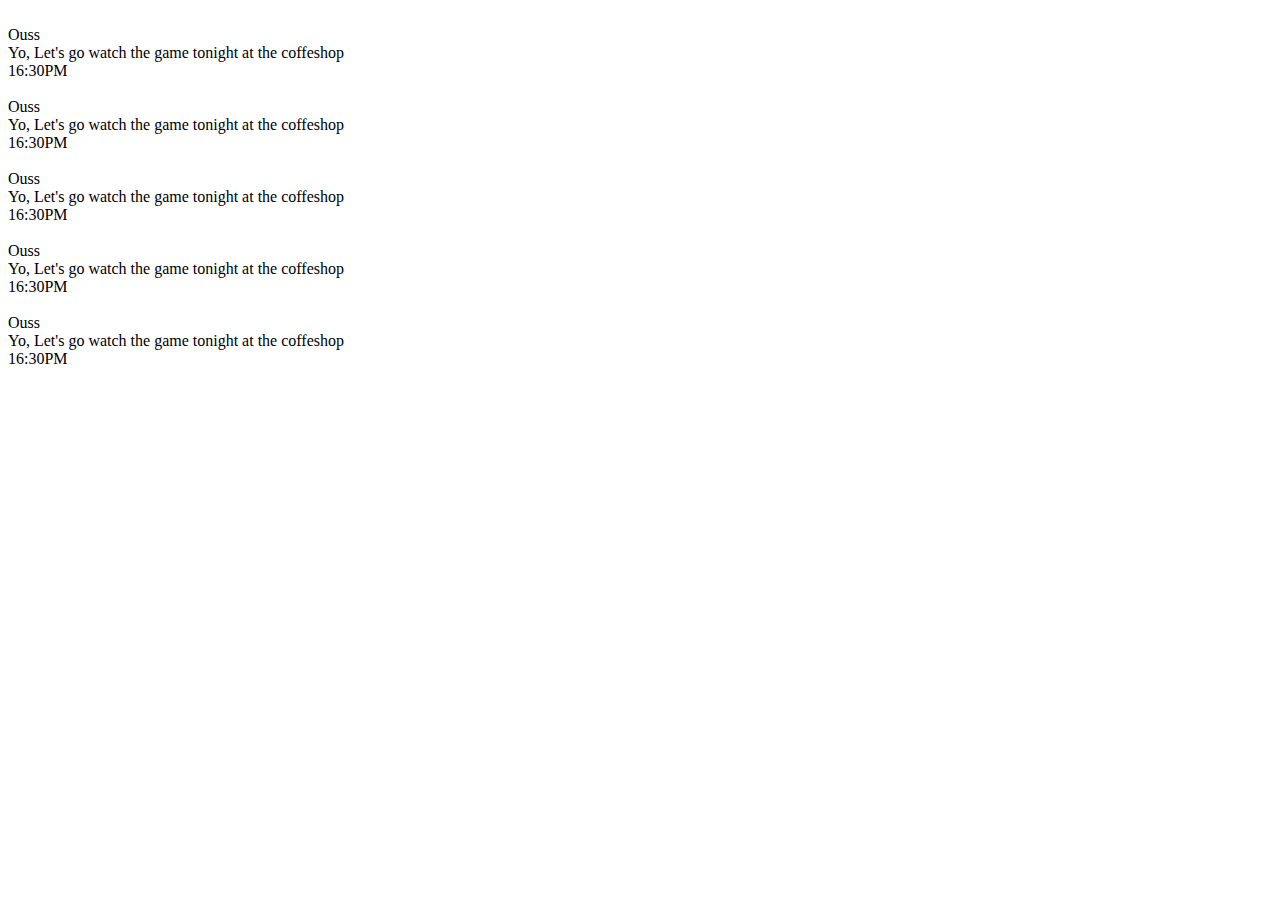
==== chat-app-layout/flex/index.html @ 237c15a3 "added chat-app base htm with dummy data" ====
<!DOCTYPE html>
<html lang="en">
  <head>
    <meta charset="utf-8">
    <title>ChatApp</title>
  </head>
  <body>
    <div class="app-container">

      <div class="app-contacts">

        <div class="app-message">
          <img class="app-avatar" src="https://placekitten.com/150/150" alt="">
          <div class="app-message-content">
            <div class="app-sender">
              Ouss
            </div>
            <div class="app-message-text">
              Yo, Let's go watch the game tonight at the coffeshop
            </div>
          </div>
          <div class="app-timestamp">
            16:30PM
          </div>
        </div>

        <div class="app-message">
          <img class="app-avatar" src="https://placekitten.com/150/150" alt="">
          <div class="app-message-content">
            <div class="app-sender">
              Ouss
            </div>
            <div class="app-message-text">
              Yo, Let's go watch the game tonight at the coffeshop
            </div>
          </div>
          <div class="app-timestamp">
            16:30PM
          </div>
        </div>

        <div class="app-message">
          <img class="app-avatar" src="https://placekitten.com/150/150" alt="">
          <div class="app-message-content">
            <div class="app-sender">
              Ouss
            </div>
            <div class="app-message-text">
              Yo, Let's go watch the game tonight at the coffeshop
            </div>
          </div>
          <div class="app-timestamp">
            16:30PM
          </div>
        </div>

        <div class="app-message">
          <img class="app-avatar" src="https://placekitten.com/150/150" alt="">
          <div class="app-message-content">
            <div class="app-sender">
              Ouss
            </div>
            <div class="app-message-text">
              Yo, Let's go watch the game tonight at the coffeshop
            </div>
          </div>
          <div class="app-timestamp">
            16:30PM
          </div>
        </div>

        <div class="app-message">
          <img class="app-avatar" src="https://placekitten.com/150/150" alt="">
          <div class="app-message-content">
            <div class="app-sender">
              Ouss
            </div>
            <div class="app-message-text">
              Yo, Let's go watch the game tonight at the coffeshop
            </div>
          </div>
          <div class="app-timestamp">
            16:30PM
          </div>
        </div>

      </div>


      <div class="app-chats">

      </div>

    </div>
  </body>
</html>
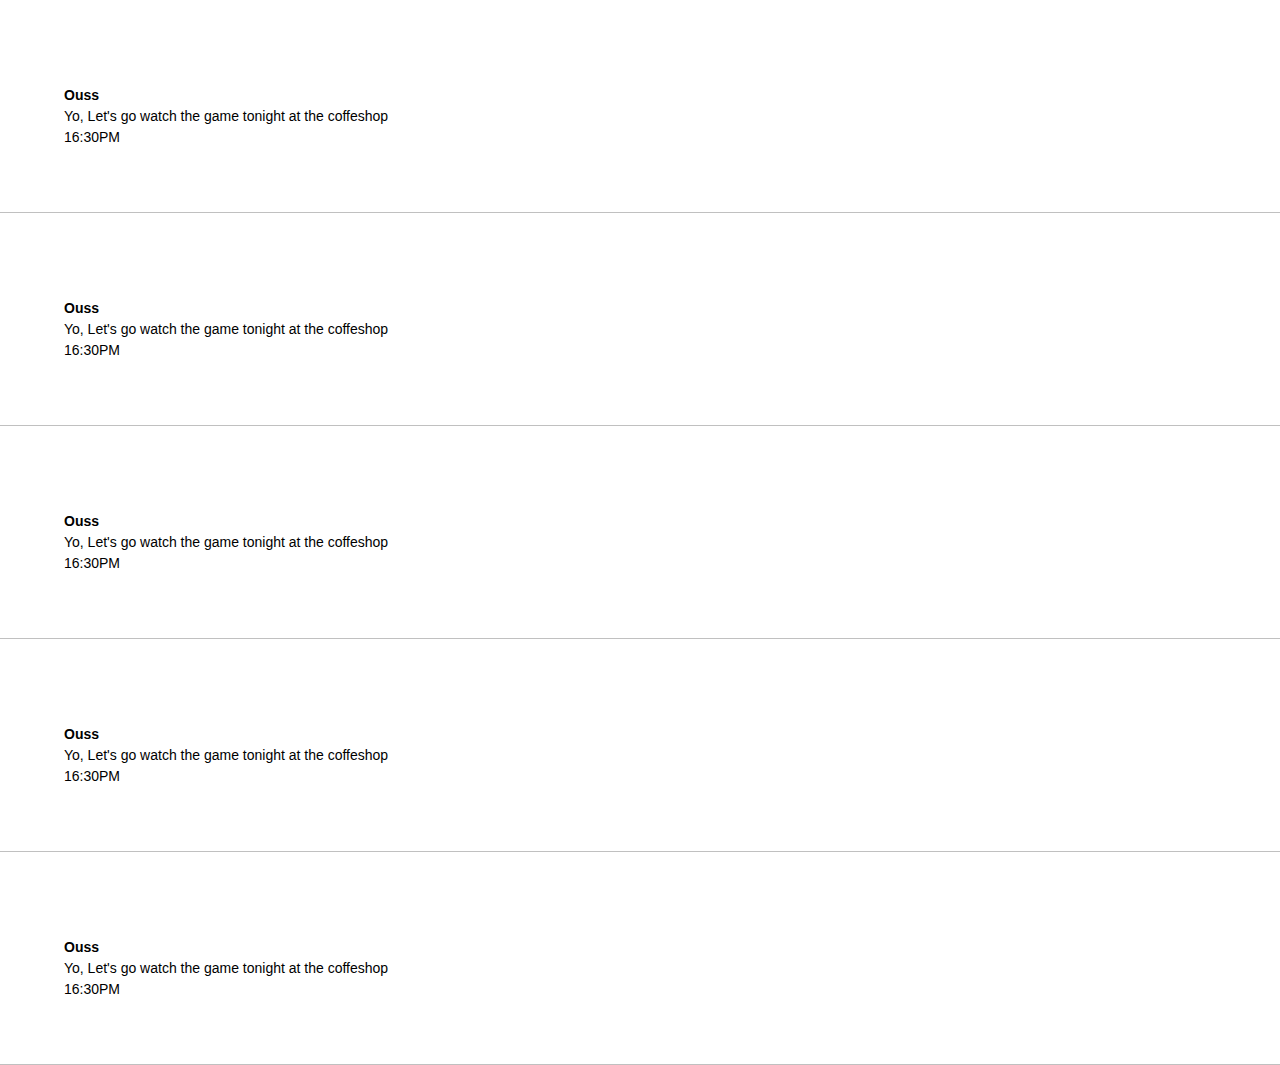
==== commit e651b0e6: "changed chatapp css file names and added base css style" ====
--- a/chat-app-layout/flex/index.html
+++ b/chat-app-layout/flex/index.html
@@ -2,6 +2,8 @@
 <html lang="en">
   <head>
     <meta charset="utf-8">
+    <meta name="viewport" content="width=device-width, initial-scale=1">
+    <link rel="stylesheet" href="../chatapp-base.css">
     <title>ChatApp</title>
   </head>
   <body>
--- a/chat-app-layout/chatapp-base.css
+++ b/chat-app-layout/chatapp-base.css
@@ -0,0 +1,37 @@
+html {
+  box-sizing: border-box;
+}
+
+*,
+*:before,
+*:after {
+  box-sizing: inherit;
+}
+
+body {
+  font-size: 14px;
+  font-family: sans-serif;
+  line-height: 1.5;
+  margin: 0;
+  padding: 0;
+}
+
+.app-avatar {
+  border-radius: 50%
+}
+
+.app-message {
+  padding: 5vw;
+}
+
+.app-content .app-avatar {
+  width: 5rem;
+}
+
+.app-sender {
+  font-weight: bold;
+}
+
+.app-contacts .app-message {
+  border-bottom: solid 1px silver;
+}
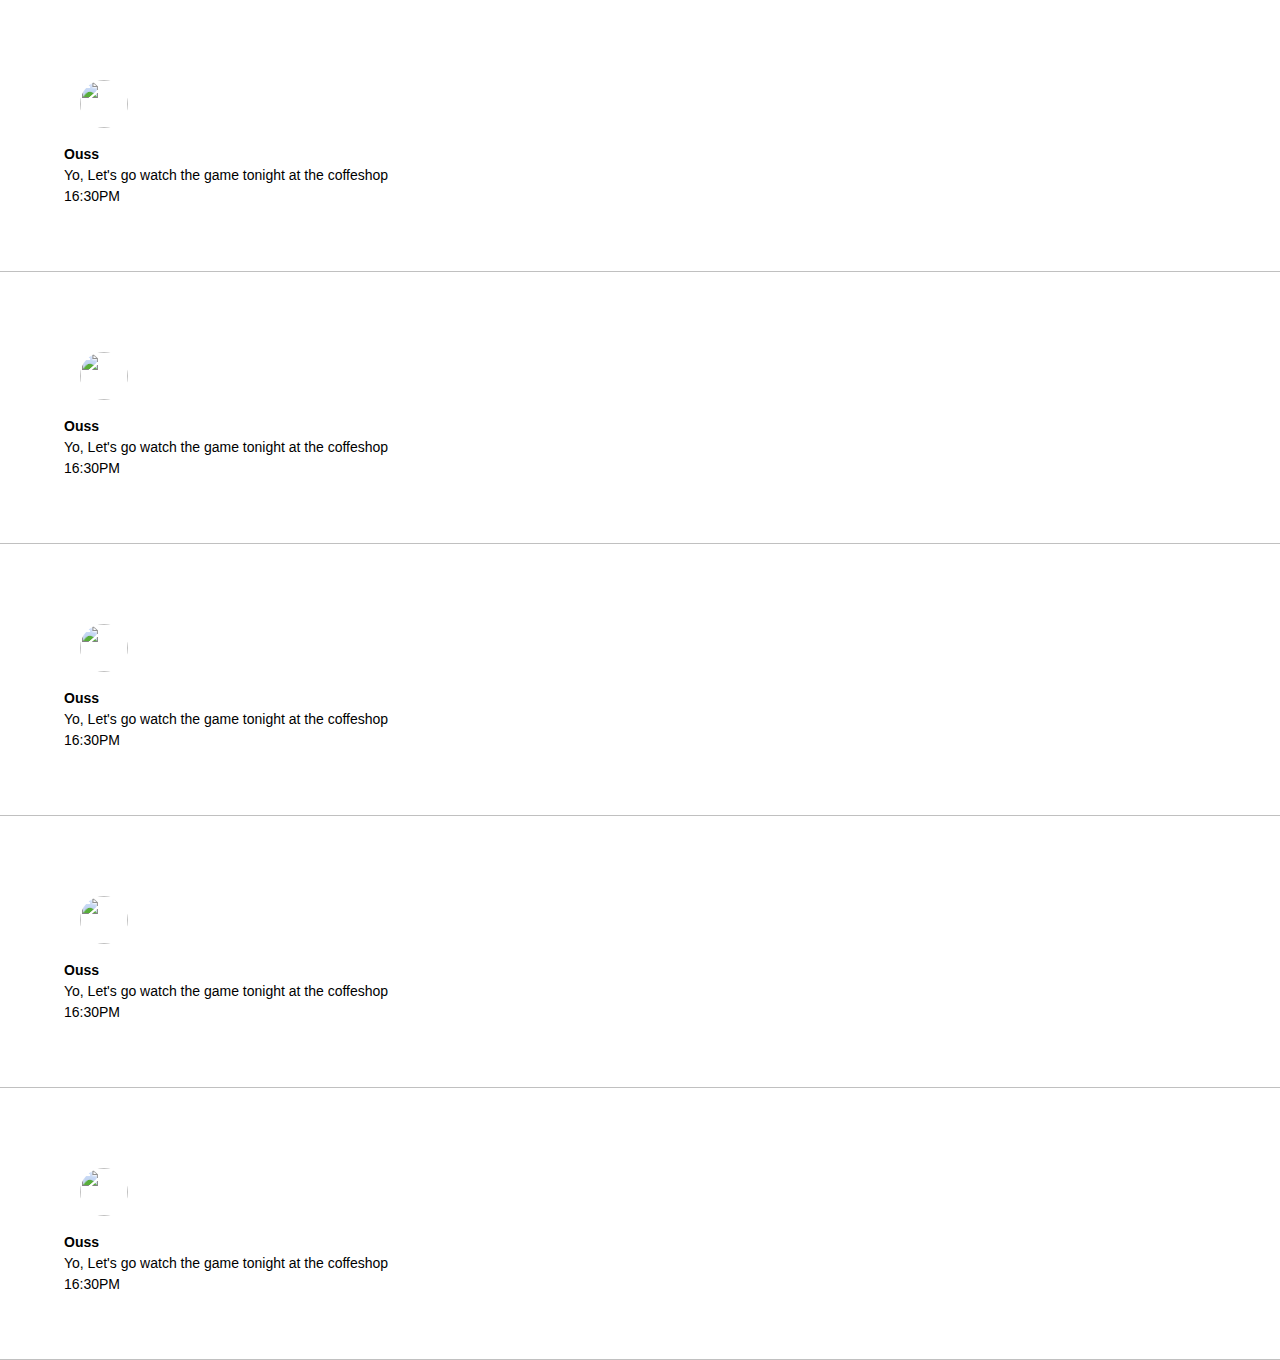
==== commit d50f5c0b: "fixed base css file bugs and added chat-app-layout.css as a link" ====
--- a/chat-app-layout/flex/index.html
+++ b/chat-app-layout/flex/index.html
@@ -4,6 +4,7 @@
     <meta charset="utf-8">
     <meta name="viewport" content="width=device-width, initial-scale=1">
     <link rel="stylesheet" href="../chatapp-base.css">
+    <link rel="stylesheet" href="./chatapp-flex-layout.css">
     <title>ChatApp</title>
   </head>
   <body>
--- a/chat-app-layout/chatapp-base.css
+++ b/chat-app-layout/chatapp-base.css
@@ -24,8 +24,10 @@
   padding: 5vw;
 }
 
-.app-content .app-avatar {
-  width: 5rem;
+.app-contacts .app-avatar {
+  width: 3rem;
+  height: 3rem;
+  margin: 1rem;
 }
 
 .app-sender {
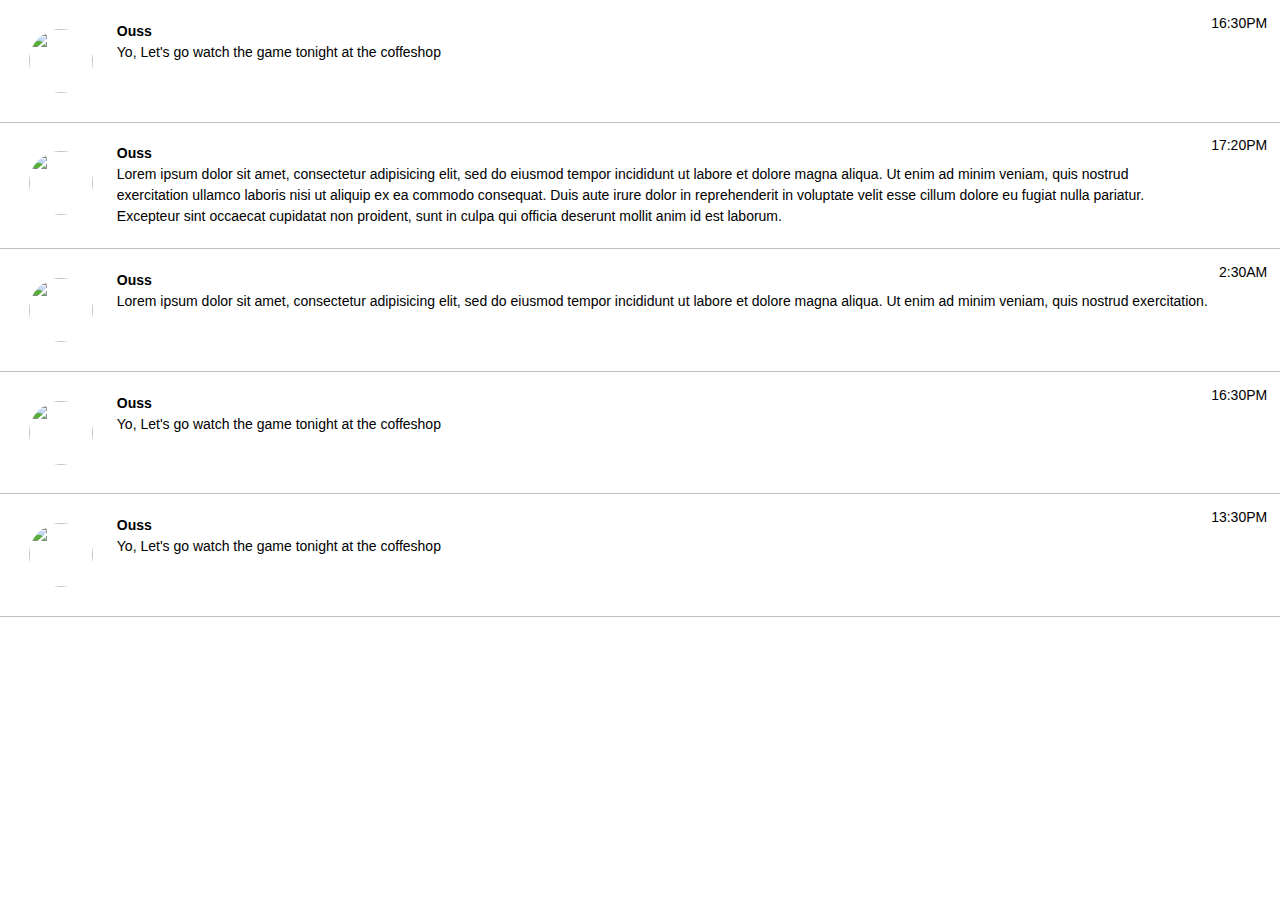
==== commit 91a04cd7: "completed chatapp mobile layout" ====
--- a/chat-app-layout/flex/index.html
+++ b/chat-app-layout/flex/index.html
@@ -28,7 +28,37 @@
         </div>
 
         <div class="app-message">
-          <img class="app-avatar" src="https://placekitten.com/150/150" alt="">
+          <img class="app-avatar" src="https://placekitten.com/220/150" alt="">
+          <div class="app-message-content">
+            <div class="app-sender">
+              Ouss
+            </div>
+            <div class="app-message-text">
+              Lorem ipsum dolor sit amet, consectetur adipisicing elit, sed do eiusmod tempor incididunt ut labore et dolore magna aliqua. Ut enim ad minim veniam, quis nostrud exercitation ullamco laboris nisi ut aliquip ex ea commodo consequat. Duis aute irure dolor in reprehenderit in voluptate velit esse cillum dolore eu fugiat nulla pariatur. Excepteur sint occaecat cupidatat non proident, sunt in culpa qui officia deserunt mollit anim id est laborum.
+            </div>
+          </div>
+          <div class="app-timestamp">
+            17:20PM
+          </div>
+        </div>
+
+        <div class="app-message">
+          <img class="app-avatar" src="https://placekitten.com/160/150" alt="">
+          <div class="app-message-content">
+            <div class="app-sender">
+              Ouss
+            </div>
+            <div class="app-message-text">
+              Lorem ipsum dolor sit amet, consectetur adipisicing elit, sed do eiusmod tempor incididunt ut labore et dolore magna aliqua. Ut enim ad minim veniam, quis nostrud exercitation.
+            </div>
+          </div>
+          <div class="app-timestamp">
+            2:30AM
+          </div>
+        </div>
+
+        <div class="app-message">
+          <img class="app-avatar" src="https://placekitten.com/150/170" alt="">
           <div class="app-message-content">
             <div class="app-sender">
               Ouss
@@ -43,7 +73,7 @@
         </div>
 
         <div class="app-message">
-          <img class="app-avatar" src="https://placekitten.com/150/150" alt="">
+          <img class="app-avatar" src="https://placekitten.com/180/150" alt="">
           <div class="app-message-content">
             <div class="app-sender">
               Ouss
@@ -53,37 +83,7 @@
             </div>
           </div>
           <div class="app-timestamp">
-            16:30PM
-          </div>
-        </div>
-
-        <div class="app-message">
-          <img class="app-avatar" src="https://placekitten.com/150/150" alt="">
-          <div class="app-message-content">
-            <div class="app-sender">
-              Ouss
-            </div>
-            <div class="app-message-text">
-              Yo, Let's go watch the game tonight at the coffeshop
-            </div>
-          </div>
-          <div class="app-timestamp">
-            16:30PM
-          </div>
-        </div>
-
-        <div class="app-message">
-          <img class="app-avatar" src="https://placekitten.com/150/150" alt="">
-          <div class="app-message-content">
-            <div class="app-sender">
-              Ouss
-            </div>
-            <div class="app-message-text">
-              Yo, Let's go watch the game tonight at the coffeshop
-            </div>
-          </div>
-          <div class="app-timestamp">
-            16:30PM
+            13:30PM
           </div>
         </div>
 
--- a/chat-app-layout/chatapp-base.css
+++ b/chat-app-layout/chatapp-base.css
@@ -16,17 +16,22 @@
   padding: 0;
 }
 
+.app-message {
+  padding: 1vw;
+}
+
+.app-message-content {
+  padding: 0.5rem;
+}
+
 .app-avatar {
   border-radius: 50%
 }
 
-.app-message {
-  padding: 5vw;
-}
 
 .app-contacts .app-avatar {
-  width: 3rem;
-  height: 3rem;
+  width: 4rem;
+  height: 4rem;
   margin: 1rem;
 }
 
--- a/chat-app-layout/flex/chatapp-flex-layout.css
+++ b/chat-app-layout/flex/chatapp-flex-layout.css
@@ -0,0 +1,7 @@
+.app-message {
+  display: flex;
+}
+
+.app-message-content {
+  flex: 1;
+}
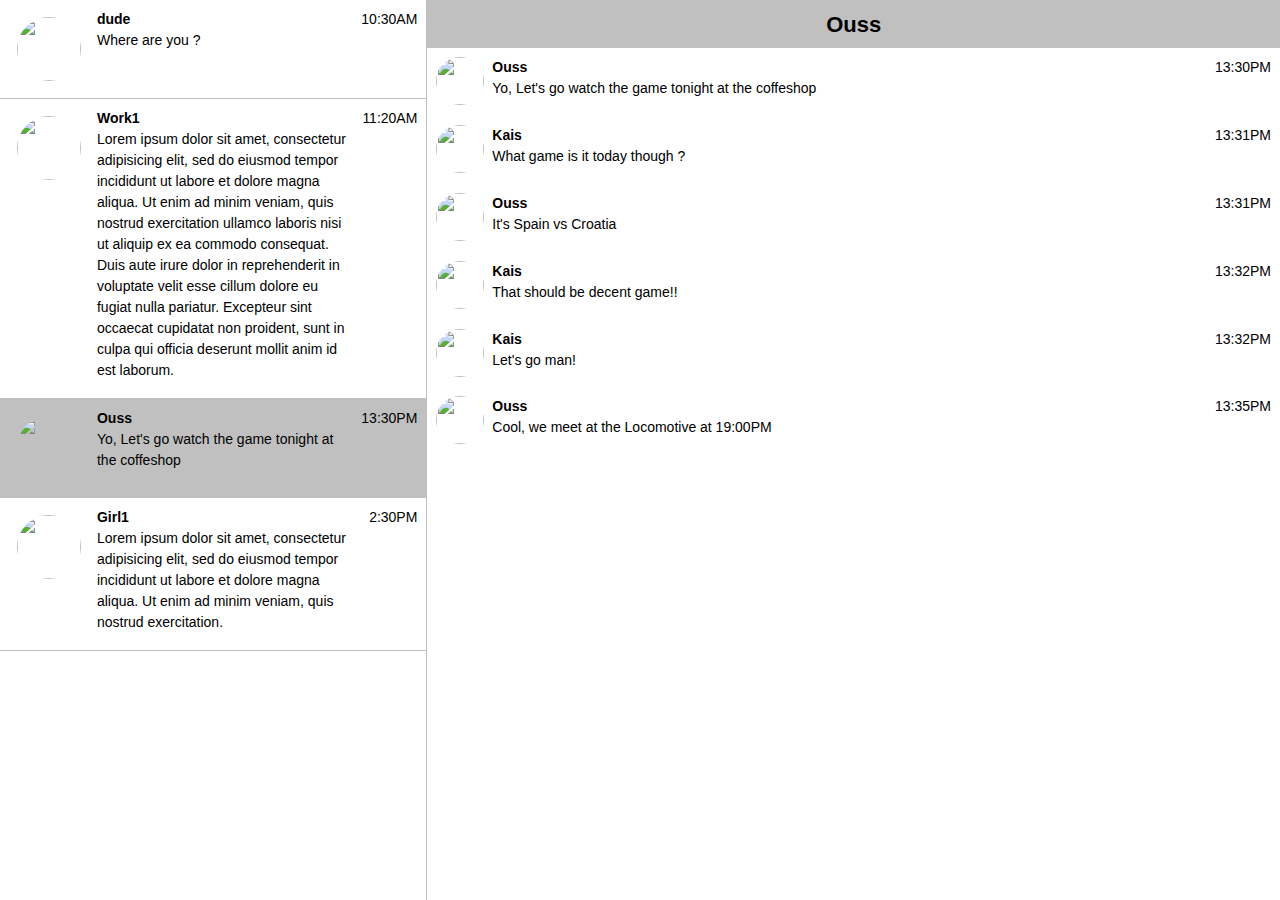
==== commit 849ab40e: "added single chat view on large screen with dummy data and appropriate css" ====
--- a/chat-app-layout/flex/index.html
+++ b/chat-app-layout/flex/index.html
@@ -13,17 +13,17 @@
       <div class="app-contacts">
 
         <div class="app-message">
-          <img class="app-avatar" src="https://placekitten.com/150/150" alt="">
+          <img class="app-avatar" src="https://placekitten.com/250/250" alt="">
           <div class="app-message-content">
             <div class="app-sender">
-              Ouss
+              dude
             </div>
             <div class="app-message-text">
-              Yo, Let's go watch the game tonight at the coffeshop
+              Where are you ?
             </div>
           </div>
           <div class="app-timestamp">
-            16:30PM
+            10:30AM
           </div>
         </div>
 
@@ -31,48 +31,18 @@
           <img class="app-avatar" src="https://placekitten.com/220/150" alt="">
           <div class="app-message-content">
             <div class="app-sender">
-              Ouss
+              Work1
             </div>
             <div class="app-message-text">
               Lorem ipsum dolor sit amet, consectetur adipisicing elit, sed do eiusmod tempor incididunt ut labore et dolore magna aliqua. Ut enim ad minim veniam, quis nostrud exercitation ullamco laboris nisi ut aliquip ex ea commodo consequat. Duis aute irure dolor in reprehenderit in voluptate velit esse cillum dolore eu fugiat nulla pariatur. Excepteur sint occaecat cupidatat non proident, sunt in culpa qui officia deserunt mollit anim id est laborum.
             </div>
           </div>
           <div class="app-timestamp">
-            17:20PM
+            11:20AM
           </div>
         </div>
 
-        <div class="app-message">
-          <img class="app-avatar" src="https://placekitten.com/160/150" alt="">
-          <div class="app-message-content">
-            <div class="app-sender">
-              Ouss
-            </div>
-            <div class="app-message-text">
-              Lorem ipsum dolor sit amet, consectetur adipisicing elit, sed do eiusmod tempor incididunt ut labore et dolore magna aliqua. Ut enim ad minim veniam, quis nostrud exercitation.
-            </div>
-          </div>
-          <div class="app-timestamp">
-            2:30AM
-          </div>
-        </div>
-
-        <div class="app-message">
-          <img class="app-avatar" src="https://placekitten.com/150/170" alt="">
-          <div class="app-message-content">
-            <div class="app-sender">
-              Ouss
-            </div>
-            <div class="app-message-text">
-              Yo, Let's go watch the game tonight at the coffeshop
-            </div>
-          </div>
-          <div class="app-timestamp">
-            16:30PM
-          </div>
-        </div>
-
-        <div class="app-message">
+        <div class="app-message app-message-active">
           <img class="app-avatar" src="https://placekitten.com/180/150" alt="">
           <div class="app-message-content">
             <div class="app-sender">
@@ -87,11 +57,121 @@
           </div>
         </div>
 
+        <div class="app-message">
+          <img class="app-avatar" src="https://placekitten.com/160/150" alt="">
+          <div class="app-message-content">
+            <div class="app-sender">
+              Girl1
+            </div>
+            <div class="app-message-text">
+              Lorem ipsum dolor sit amet, consectetur adipisicing elit, sed do eiusmod tempor incididunt ut labore et dolore magna aliqua. Ut enim ad minim veniam, quis nostrud exercitation.
+            </div>
+          </div>
+          <div class="app-timestamp">
+            2:30PM
+          </div>
+        </div>
+
       </div>
 
 
       <div class="app-chats">
+        <div class="app-chat-header">
+          <span>Ouss</span>
+        </div>
+        <div class="app-chat-content">
 
+          <div class="app-message">
+            <img class="app-avatar" src="https://placekitten.com/180/150" alt="">
+            <div class="app-message-content">
+              <div class="app-sender">
+                Ouss
+              </div>
+              <div class="app-message-text">
+                Yo, Let's go watch the game tonight at the coffeshop
+              </div>
+            </div>
+            <div class="app-timestamp">
+              13:30PM
+            </div>
+          </div>
+
+          <div class="app-message">
+            <img class="app-avatar" src="https://placekitten.com/210/150" alt="">
+            <div class="app-message-content">
+              <div class="app-sender">
+                Kais
+              </div>
+              <div class="app-message-text">
+                What game is it today though ?
+              </div>
+            </div>
+            <div class="app-timestamp">
+              13:31PM
+            </div>
+          </div>
+
+          <div class="app-message">
+            <img class="app-avatar" src="https://placekitten.com/180/150" alt="">
+            <div class="app-message-content">
+              <div class="app-sender">
+                Ouss
+              </div>
+              <div class="app-message-text">
+                It's Spain vs Croatia
+              </div>
+            </div>
+            <div class="app-timestamp">
+              13:31PM
+            </div>
+          </div>
+
+          <div class="app-message">
+            <img class="app-avatar" src="https://placekitten.com/210/150" alt="">
+            <div class="app-message-content">
+              <div class="app-sender">
+                Kais
+              </div>
+              <div class="app-message-text">
+                That should be decent game!!
+              </div>
+            </div>
+            <div class="app-timestamp">
+              13:32PM
+            </div>
+          </div>
+
+          <div class="app-message">
+            <img class="app-avatar" src="https://placekitten.com/210/150" alt="">
+            <div class="app-message-content">
+              <div class="app-sender">
+                Kais
+              </div>
+              <div class="app-message-text">
+                Let's go man!
+              </div>
+            </div>
+            <div class="app-timestamp">
+              13:32PM
+            </div>
+          </div>
+
+          <div class="app-message">
+            <img class="app-avatar" src="https://placekitten.com/180/150" alt="">
+            <div class="app-message-content">
+              <div class="app-sender">
+                Ouss
+              </div>
+              <div class="app-message-text">
+                Cool, we meet at the Locomotive at 19:00PM
+              </div>
+            </div>
+            <div class="app-timestamp">
+              13:35PM
+            </div>
+          </div>
+
+        </div>
       </div>
 
     </div>
--- a/chat-app-layout/chatapp-base.css
+++ b/chat-app-layout/chatapp-base.css
@@ -17,7 +17,7 @@
 }
 
 .app-message {
-  padding: 1vw;
+  padding: 0.4vw;
 }
 
 .app-message-content {
@@ -28,11 +28,10 @@
   border-radius: 50%
 }
 
-
 .app-contacts .app-avatar {
   width: 4rem;
   height: 4rem;
-  margin: 1rem;
+  margin: 0.5rem;
 }
 
 .app-sender {
@@ -42,3 +41,42 @@
 .app-contacts .app-message {
   border-bottom: solid 1px silver;
 }
+
+
+@media only screen and (min-width: 901px) {
+  .app-chat-header {
+    font-weight: bold;
+    font-size: 22px;
+  }
+
+  .app-contacts {
+    border-right: solid 1px silver;
+  }
+
+  .app-chats, .app-contacts {
+    height: 100vh;
+    overflow: scroll;
+  }
+
+  .app-chat-header {
+    height: 3rem;
+    background-color: silver;
+  }
+
+  .app-chats .app-avatar {
+    width: 3rem;
+    height: 3rem;
+  }
+
+  .app-message {
+    padding: 0.7vw;
+  }
+
+  .app-message-content {
+    padding-top: 0;
+  }
+
+  .app-message-active {
+    background-color: silver;
+  }
+}
--- a/chat-app-layout/flex/chatapp-flex-layout.css
+++ b/chat-app-layout/flex/chatapp-flex-layout.css
@@ -5,3 +5,29 @@
 .app-message-content {
   flex: 1;
 }
+
+@media only screen and (max-width: 900px) {
+  .app-chats {
+    display: none;
+  }
+}
+
+@media only screen and (min-width: 901px) {
+  .app-container {
+    display: flex;
+  }
+
+  .app-contacts {
+    flex: 1;
+  }
+
+  .app-chats {
+    flex: 2;
+  }
+
+  .app-chat-header {
+    display: flex;
+    align-items: center;
+    justify-content: center;
+  }
+}
